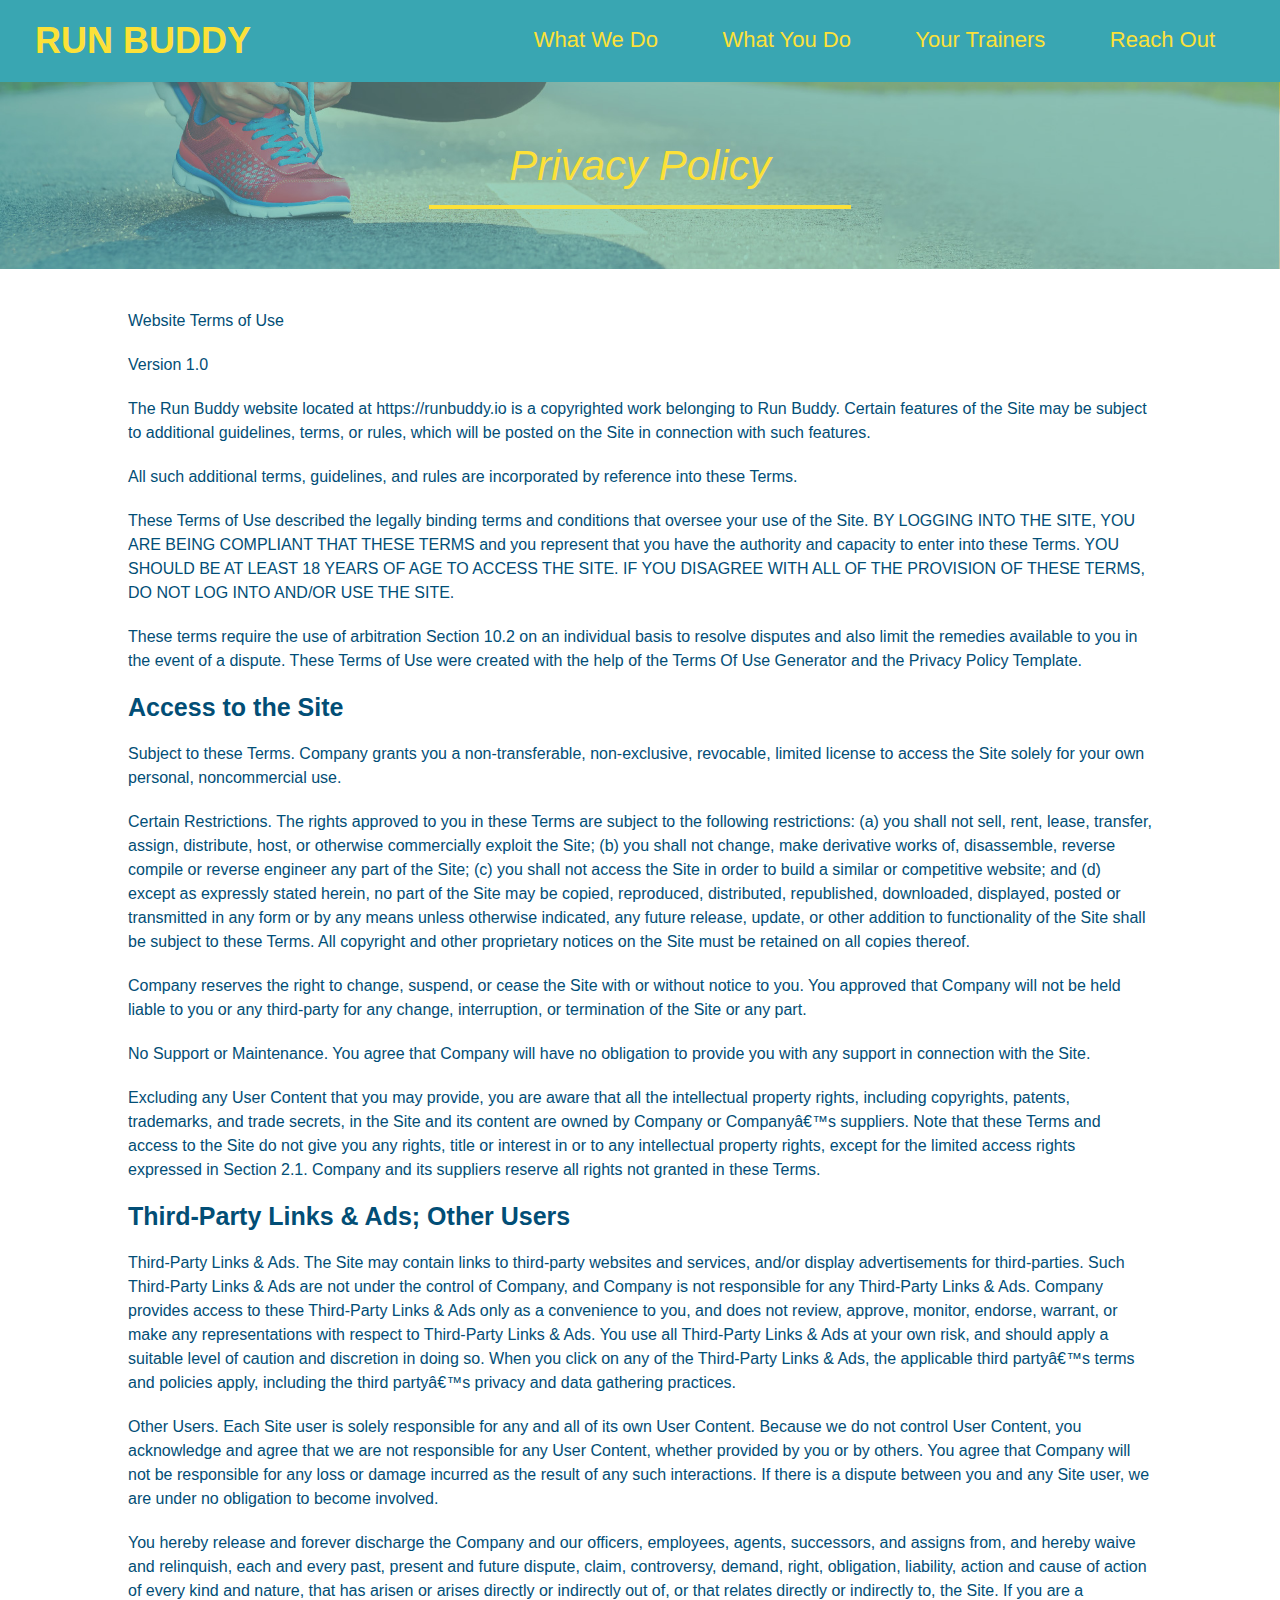
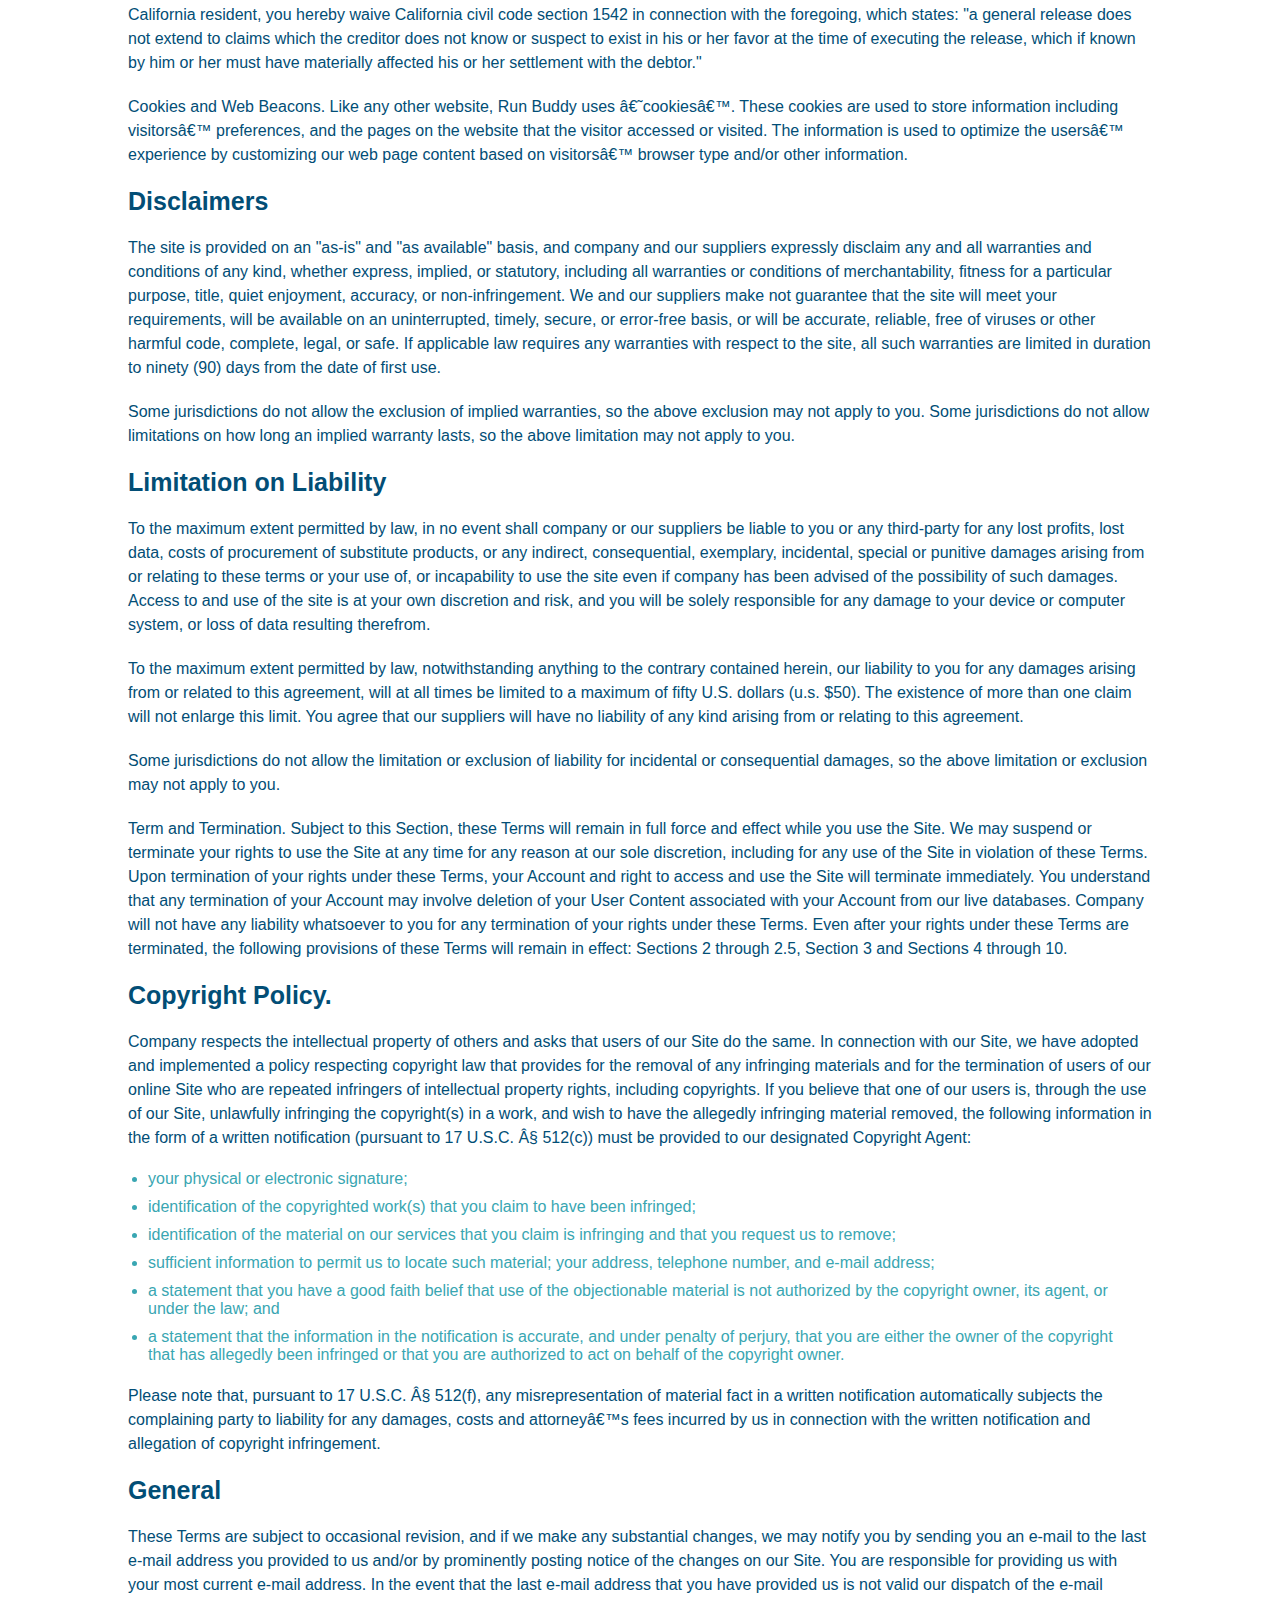
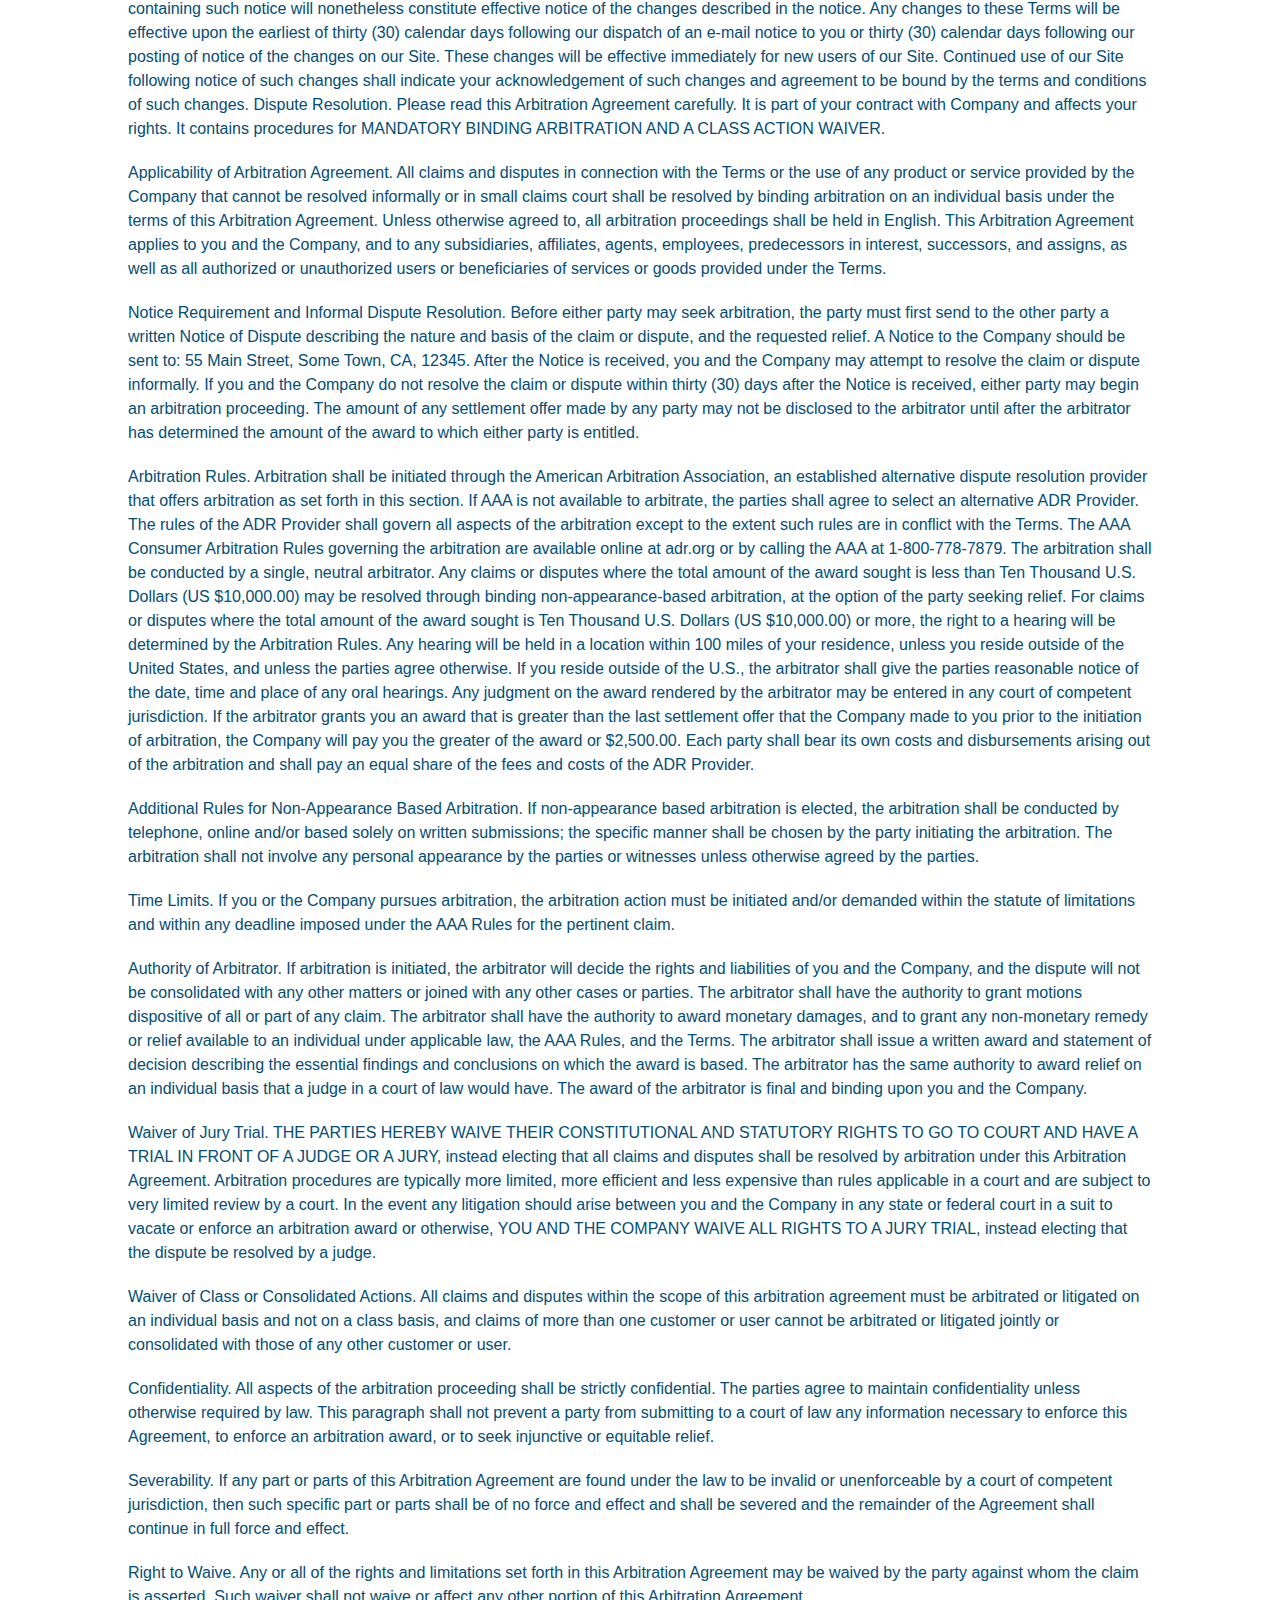
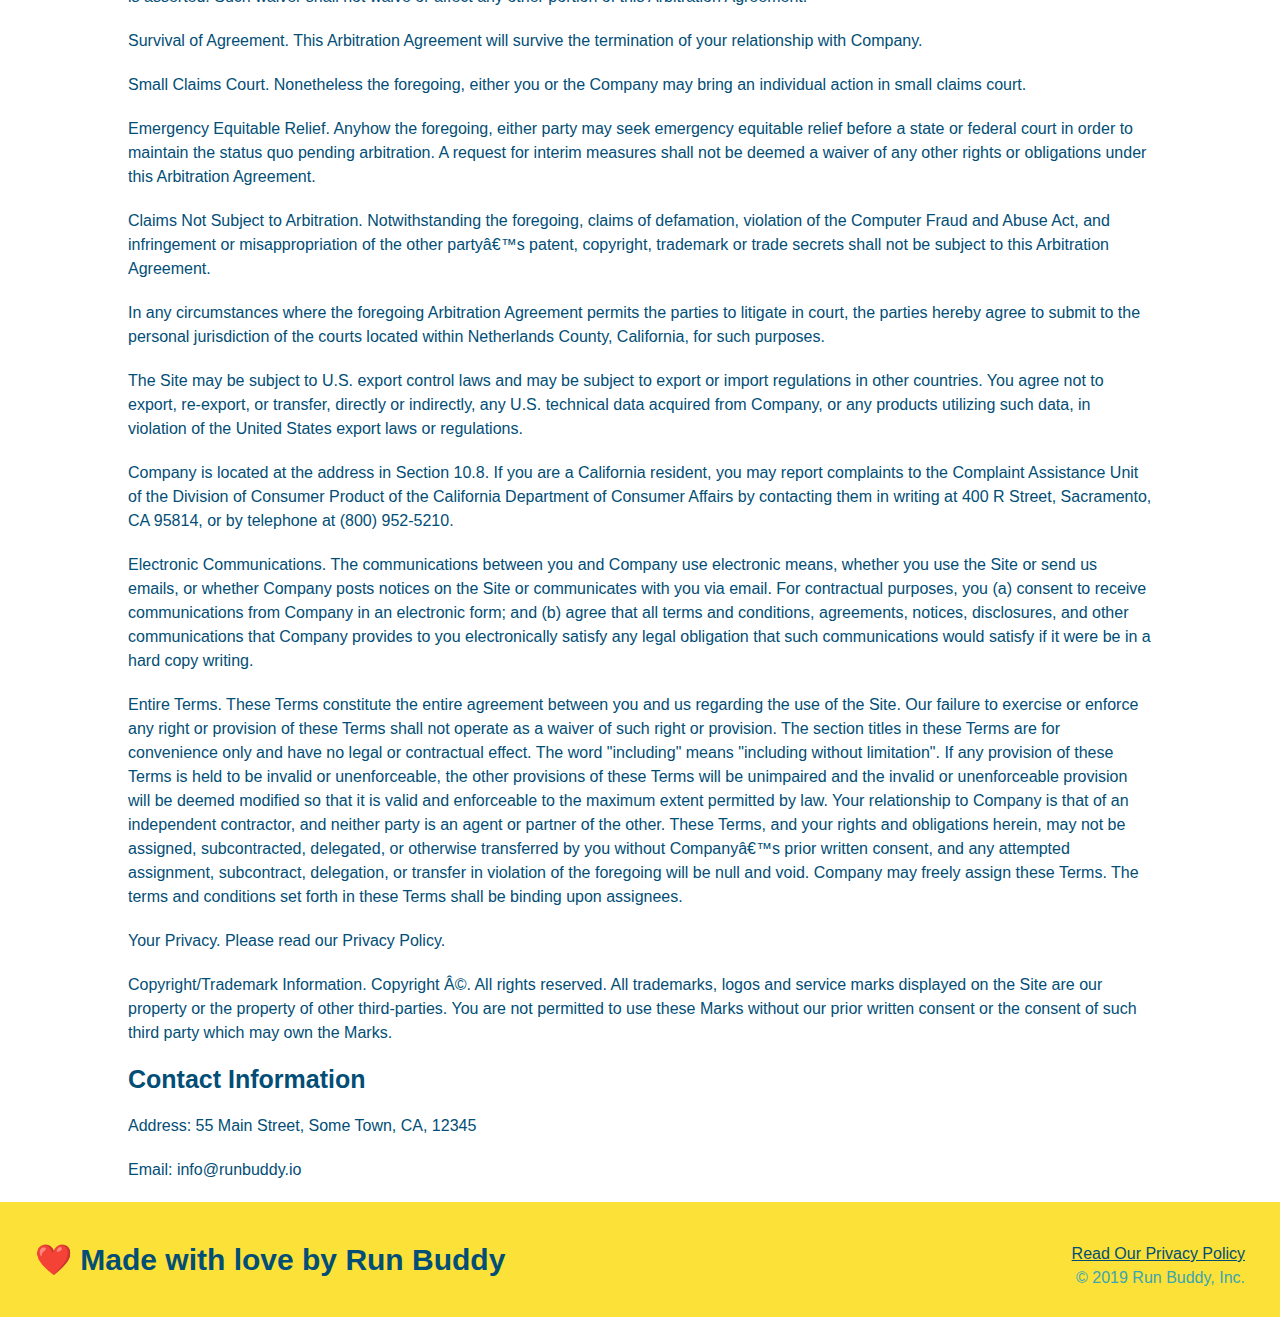
==== privacy-policy.html @ 101ad654 "privacy policy" ====
<DOCTYPE html>
<html lang="en">
  <head>
    <meta charset="UTF-8" />
    <title>Privacy Policy - Run Buddy</title>
    <link rel="stylesheet" href="assets/css/style.css" />
    <link rel="stylesheet" href="assets/css/privacy-style.css" />
  </head>
  <body>
       <!-- navigation -->
    <header>
        <h1>
          <a href="/">RUN BUDDY</a>
        </h1>
        <nav>
  <!-- Unordered list element -->
      <ul>
          <!-- List item element -->
          <li>
              <!-- Anchor element -->
              <a href="./index.html#what-we-do">What We Do</a>
          </li>
          <li>
              <a href="./index.html#what-you-do">What You Do</a>
          </li>
          <li>
              <a href="./index.html#your-trainers">Your Trainers</a>
          </li>
          <li>
              <a href="./index.html#reach-out">Reach Out</a>
          </li>    
      </ul>
        </nav>
      </header>
      <section class="hero secondary-hero">
          <h2 class="page-title">Privacy Policy</h2>
      </section>
      <article class="secondary-content">
        <p>
            Website Terms of Use
          </p>
    
          <p>
            Version 1.0
          </p>
    
          <p>
            The Run Buddy website located at https://runbuddy.io is a copyrighted work belonging to Run Buddy. Certain
            features of the Site may be subject to additional guidelines, terms, or rules, which will be posted on the Site
            in connection with such features.
          </p>
    
          <p>
            All such additional terms, guidelines, and rules are incorporated by reference into these Terms.
          </p>
    
          <p>
            These Terms of Use described the legally binding terms and conditions that oversee your use of the Site. BY
            LOGGING INTO THE SITE, YOU ARE BEING COMPLIANT THAT THESE TERMS and you represent that you have the authority
            and capacity to enter into these Terms. YOU SHOULD BE AT LEAST 18 YEARS OF AGE TO ACCESS THE SITE. IF YOU
            DISAGREE WITH ALL OF THE PROVISION OF THESE TERMS, DO NOT LOG INTO AND/OR USE THE SITE.
          </p>
    
          <p>
            These terms require the use of arbitration Section 10.2 on an individual basis to resolve disputes and also
            limit the remedies available to you in the event of a dispute. These Terms of Use were created with the help of
            the Terms Of Use Generator and the Privacy Policy Template.
          </p>
    
          <h3>
            Access to the Site
          </h3>
    
          <p>
            Subject to these Terms. Company grants you a non-transferable, non-exclusive, revocable, limited license to
            access the Site solely for your own personal, noncommercial use.
          </p>
    
          <p>
            Certain Restrictions. The rights approved to you in these Terms are subject to the following restrictions: (a)
            you shall not sell, rent, lease, transfer, assign, distribute, host, or otherwise commercially exploit the Site;
            (b) you shall not change, make derivative works of, disassemble, reverse compile or reverse engineer any part of
            the Site; (c) you shall not access the Site in order to build a similar or competitive website; and (d) except
            as expressly stated herein, no part of the Site may be copied, reproduced, distributed, republished, downloaded,
            displayed, posted or transmitted in any form or by any means unless otherwise indicated, any future release,
            update, or other addition to functionality of the Site shall be subject to these Terms. All copyright and other
            proprietary notices on the Site must be retained on all copies thereof.
          </p>
    
          <p>
            Company reserves the right to change, suspend, or cease the Site with or without notice to you. You approved
            that Company will not be held liable to you or any third-party for any change, interruption, or termination of
            the Site or any part.
          </p>
    
          <p>
            No Support or Maintenance. You agree that Company will have no obligation to provide you with any support in
            connection with the Site.
          </p>
    
          <p>
            Excluding any User Content that you may provide, you are aware that all the intellectual property rights,
            including copyrights, patents, trademarks, and trade secrets, in the Site and its content are owned by Company
            or Companyâ€™s suppliers. Note that these Terms and access to the Site do not give you any rights, title or
            interest in or to any intellectual property rights, except for the limited access rights expressed in Section
            2.1. Company and its suppliers reserve all rights not granted in these Terms.
          </p>
    
          <h3>
            Third-Party Links & Ads; Other Users
          </h3>
    
          <p>
            Third-Party Links & Ads. The Site may contain links to third-party websites and services, and/or display
            advertisements for third-parties. Such Third-Party Links & Ads are not under the control of Company, and Company
            is not responsible for any Third-Party Links & Ads. Company provides access to these Third-Party Links & Ads
            only as a convenience to you, and does not review, approve, monitor, endorse, warrant, or make any
            representations with respect to Third-Party Links & Ads. You use all Third-Party Links & Ads at your own risk,
            and should apply a suitable level of caution and discretion in doing so. When you click on any of the
            Third-Party Links & Ads, the applicable third partyâ€™s terms and policies apply, including the third partyâ€™s
            privacy and data gathering practices.
          </p>
    
          <p>
            Other Users. Each Site user is solely responsible for any and all of its own User Content. Because we do not
            control User Content, you acknowledge and agree that we are not responsible for any User Content, whether
            provided by you or by others. You agree that Company will not be responsible for any loss or damage incurred as
            the result of any such interactions. If there is a dispute between you and any Site user, we are under no
            obligation to become involved.
          </p>
    
          <p>
            You hereby release and forever discharge the Company and our officers, employees, agents, successors, and
            assigns from, and hereby waive and relinquish, each and every past, present and future dispute, claim,
            controversy, demand, right, obligation, liability, action and cause of action of every kind and nature, that has
            arisen or arises directly or indirectly out of, or that relates directly or indirectly to, the Site. If you are
            a California resident, you hereby waive California civil code section 1542 in connection with the foregoing,
            which states: "a general release does not extend to claims which the creditor does not know or suspect to exist
            in his or her favor at the time of executing the release, which if known by him or her must have materially
            affected his or her settlement with the debtor."
          </p>
    
          <p>
            Cookies and Web Beacons. Like any other website, Run Buddy uses â€˜cookiesâ€™. These cookies are used to store
            information including visitorsâ€™ preferences, and the pages on the website that the visitor accessed or visited.
            The information is used to optimize the usersâ€™ experience by customizing our web page content based on visitorsâ€™
            browser type and/or other information.
          </p>
    
          <h3>
            Disclaimers
          </h3>
    
          <p>
            The site is provided on an "as-is" and "as available" basis, and company and our suppliers expressly disclaim
            any and all warranties and conditions of any kind, whether express, implied, or statutory, including all
            warranties or conditions of merchantability, fitness for a particular purpose, title, quiet enjoyment, accuracy,
            or non-infringement. We and our suppliers make not guarantee that the site will meet your requirements, will be
            available on an uninterrupted, timely, secure, or error-free basis, or will be accurate, reliable, free of
            viruses or other harmful code, complete, legal, or safe. If applicable law requires any warranties with respect
            to the site, all such warranties are limited in duration to ninety (90) days from the date of first use.
          </p>
    
          <p>
            Some jurisdictions do not allow the exclusion of implied warranties, so the above exclusion may not apply to
            you. Some jurisdictions do not allow limitations on how long an implied warranty lasts, so the above limitation
            may not apply to you.
          </p>
    
          <h3>
            Limitation on Liability
          </h3>
    
          <p>
            To the maximum extent permitted by law, in no event shall company or our suppliers be liable to you or any
            third-party for any lost profits, lost data, costs of procurement of substitute products, or any indirect,
            consequential, exemplary, incidental, special or punitive damages arising from or relating to these terms or
            your use of, or incapability to use the site even if company has been advised of the possibility of such
            damages. Access to and use of the site is at your own discretion and risk, and you will be solely responsible
            for any damage to your device or computer system, or loss of data resulting therefrom.
          </p>
    
          <p>
            To the maximum extent permitted by law, notwithstanding anything to the contrary contained herein, our liability
            to you for any damages arising from or related to this agreement, will at all times be limited to a maximum of
            fifty U.S. dollars (u.s. $50). The existence of more than one claim will not enlarge this limit. You agree that
            our suppliers will have no liability of any kind arising from or relating to this agreement.
          </p>
    
          <p>
            Some jurisdictions do not allow the limitation or exclusion of liability for incidental or consequential
            damages, so the above limitation or exclusion may not apply to you.
          </p>
    
          <p>
            Term and Termination. Subject to this Section, these Terms will remain in full force and effect while you use
            the Site. We may suspend or terminate your rights to use the Site at any time for any reason at our sole
            discretion, including for any use of the Site in violation of these Terms. Upon termination of your rights under
            these Terms, your Account and right to access and use the Site will terminate immediately. You understand that
            any termination of your Account may involve deletion of your User Content associated with your Account from our
            live databases. Company will not have any liability whatsoever to you for any termination of your rights under
            these Terms. Even after your rights under these Terms are terminated, the following provisions of these Terms
            will remain in effect: Sections 2 through 2.5, Section 3 and Sections 4 through 10.
          </p>
    
          <h3>
            Copyright Policy.
          </h3>
    
          <p>
            Company respects the intellectual property of others and asks that users of our Site do the same. In connection
            with our Site, we have adopted and implemented a policy respecting copyright law that provides for the removal
            of any infringing materials and for the termination of users of our online Site who are repeated infringers of
            intellectual property rights, including copyrights. If you believe that one of our users is, through the use of
            our Site, unlawfully infringing the copyright(s) in a work, and wish to have the allegedly infringing material
            removed, the following information in the form of a written notification (pursuant to 17 U.S.C. Â§ 512(c)) must
            be provided to our designated Copyright Agent:
          </p>
    
          <ul>
            <li>
              your physical or electronic signature;
            </li>
            <li>
              identification of the copyrighted work(s) that you claim to have been infringed;
            </li>
            <li>
              identification of the material on our services that you claim is infringing and that you request us to remove;
            </li>
            <li>
              sufficient information to permit us to locate such material; your address, telephone number, and e-mail
              address;
            </li>
            <li>
              a statement that you have a good faith belief that use of the objectionable material is not authorized by the
              copyright owner, its agent, or under the law; and
            </li>
            <li>
              a statement that the information in the notification is accurate, and under penalty of perjury, that you are
              either the owner of the copyright that has allegedly been infringed or that you are authorized to act on
              behalf of the copyright owner.
            </li>
          </ul>
    
          <p>
            Please note that, pursuant to 17 U.S.C. Â§ 512(f), any misrepresentation of material fact in a written
            notification automatically subjects the complaining party to liability for any damages, costs and attorneyâ€™s
            fees incurred by us in connection with the written notification and allegation of copyright infringement.
          </p>
    
          <h3>
            General
          </h3>
    
          <p>
            These Terms are subject to occasional revision, and if we make any substantial changes, we may notify you by
            sending you an e-mail to the last e-mail address you provided to us and/or by prominently posting notice of the
            changes on our Site. You are responsible for providing us with your most current e-mail address. In the event
            that the last e-mail address that you have provided us is not valid our dispatch of the e-mail containing such
            notice will nonetheless constitute effective notice of the changes described in the notice. Any changes to these
            Terms will be effective upon the earliest of thirty (30) calendar days following our dispatch of an e-mail
            notice to you or thirty (30) calendar days following our posting of notice of the changes on our Site. These
            changes will be effective immediately for new users of our Site. Continued use of our Site following notice of
            such changes shall indicate your acknowledgement of such changes and agreement to be bound by the terms and
            conditions of such changes. Dispute Resolution. Please read this Arbitration Agreement carefully. It is part of
            your contract with Company and affects your rights. It contains procedures for MANDATORY BINDING ARBITRATION AND
            A CLASS ACTION WAIVER.
          </p>
    
          <p>
            Applicability of Arbitration Agreement. All claims and disputes in connection with the Terms or the use of any
            product or service provided by the Company that cannot be resolved informally or in small claims court shall be
            resolved by binding arbitration on an individual basis under the terms of this Arbitration Agreement. Unless
            otherwise agreed to, all arbitration proceedings shall be held in English. This Arbitration Agreement applies to
            you and the Company, and to any subsidiaries, affiliates, agents, employees, predecessors in interest,
            successors, and assigns, as well as all authorized or unauthorized users or beneficiaries of services or goods
            provided under the Terms.
          </p>
    
          <p>
            Notice Requirement and Informal Dispute Resolution. Before either party may seek arbitration, the party must
            first send to the other party a written Notice of Dispute describing the nature and basis of the claim or
            dispute, and the requested relief. A Notice to the Company should be sent to: 55 Main Street, Some Town, CA,
            12345. After the Notice is received, you and the Company may attempt to resolve the claim or dispute informally.
            If you and the Company do not resolve the claim or dispute within thirty (30) days after the Notice is received,
            either party may begin an arbitration proceeding. The amount of any settlement offer made by any party may not
            be disclosed to the arbitrator until after the arbitrator has determined the amount of the award to which either
            party is entitled.
          </p>
    
          <p>
            Arbitration Rules. Arbitration shall be initiated through the American Arbitration Association, an established
            alternative dispute resolution provider that offers arbitration as set forth in this section. If AAA is not
            available to arbitrate, the parties shall agree to select an alternative ADR Provider. The rules of the ADR
            Provider shall govern all aspects of the arbitration except to the extent such rules are in conflict with the
            Terms. The AAA Consumer Arbitration Rules governing the arbitration are available online at adr.org or by
            calling the AAA at 1-800-778-7879. The arbitration shall be conducted by a single, neutral arbitrator. Any
            claims or disputes where the total amount of the award sought is less than Ten Thousand U.S. Dollars (US
            $10,000.00) may be resolved through binding non-appearance-based arbitration, at the option of the party seeking
            relief. For claims or disputes where the total amount of the award sought is Ten Thousand U.S. Dollars (US
            $10,000.00) or more, the right to a hearing will be determined by the Arbitration Rules. Any hearing will be
            held in a location within 100 miles of your residence, unless you reside outside of the United States, and
            unless the parties agree otherwise. If you reside outside of the U.S., the arbitrator shall give the parties
            reasonable notice of the date, time and place of any oral hearings. Any judgment on the award rendered by the
            arbitrator may be entered in any court of competent jurisdiction. If the arbitrator grants you an award that is
            greater than the last settlement offer that the Company made to you prior to the initiation of arbitration, the
            Company will pay you the greater of the award or $2,500.00. Each party shall bear its own costs and
            disbursements arising out of the arbitration and shall pay an equal share of the fees and costs of the ADR
            Provider.
          </p>
    
          <p>
            Additional Rules for Non-Appearance Based Arbitration. If non-appearance based arbitration is elected, the
            arbitration shall be conducted by telephone, online and/or based solely on written submissions; the specific
            manner shall be chosen by the party initiating the arbitration. The arbitration shall not involve any personal
            appearance by the parties or witnesses unless otherwise agreed by the parties.
          </p>
    
          <p>
            Time Limits. If you or the Company pursues arbitration, the arbitration action must be initiated and/or demanded
            within the statute of limitations and within any deadline imposed under the AAA Rules for the pertinent claim.
          </p>
    
          <p>
            Authority of Arbitrator. If arbitration is initiated, the arbitrator will decide the rights and liabilities of
            you and the Company, and the dispute will not be consolidated with any other matters or joined with any other
            cases or parties. The arbitrator shall have the authority to grant motions dispositive of all or part of any
            claim. The arbitrator shall have the authority to award monetary damages, and to grant any non-monetary remedy
            or relief available to an individual under applicable law, the AAA Rules, and the Terms. The arbitrator shall
            issue a written award and statement of decision describing the essential findings and conclusions on which the
            award is based. The arbitrator has the same authority to award relief on an individual basis that a judge in a
            court of law would have. The award of the arbitrator is final and binding upon you and the Company.
          </p>
    
          <p>
            Waiver of Jury Trial. THE PARTIES HEREBY WAIVE THEIR CONSTITUTIONAL AND STATUTORY RIGHTS TO GO TO COURT AND HAVE
            A TRIAL IN FRONT OF A JUDGE OR A JURY, instead electing that all claims and disputes shall be resolved by
            arbitration under this Arbitration Agreement. Arbitration procedures are typically more limited, more efficient
            and less expensive than rules applicable in a court and are subject to very limited review by a court. In the
            event any litigation should arise between you and the Company in any state or federal court in a suit to vacate
            or enforce an arbitration award or otherwise, YOU AND THE COMPANY WAIVE ALL RIGHTS TO A JURY TRIAL, instead
            electing that the dispute be resolved by a judge.
          </p>
    
          <p>
            Waiver of Class or Consolidated Actions. All claims and disputes within the scope of this arbitration agreement
            must be arbitrated or litigated on an individual basis and not on a class basis, and claims of more than one
            customer or user cannot be arbitrated or litigated jointly or consolidated with those of any other customer or
            user.
          </p>
    
          <p>
            Confidentiality. All aspects of the arbitration proceeding shall be strictly confidential. The parties agree to
            maintain confidentiality unless otherwise required by law. This paragraph shall not prevent a party from
            submitting to a court of law any information necessary to enforce this Agreement, to enforce an arbitration
            award, or to seek injunctive or equitable relief.
          </p>
    
          <p>
            Severability. If any part or parts of this Arbitration Agreement are found under the law to be invalid or
            unenforceable by a court of competent jurisdiction, then such specific part or parts shall be of no force and
            effect and shall be severed and the remainder of the Agreement shall continue in full force and effect.
          </p>
    
          <p>
            Right to Waive. Any or all of the rights and limitations set forth in this Arbitration Agreement may be waived
            by the party against whom the claim is asserted. Such waiver shall not waive or affect any other portion of this
            Arbitration Agreement.
          </p>
    
          <p>
            Survival of Agreement. This Arbitration Agreement will survive the termination of your relationship with
            Company.
          </p>
    
          <p>
            Small Claims Court. Nonetheless the foregoing, either you or the Company may bring an individual action in small
            claims court.
          </p>
    
          <p>
            Emergency Equitable Relief. Anyhow the foregoing, either party may seek emergency equitable relief before a
            state or federal court in order to maintain the status quo pending arbitration. A request for interim measures
            shall not be deemed a waiver of any other rights or obligations under this Arbitration Agreement.
          </p>
    
          <p>
            Claims Not Subject to Arbitration. Notwithstanding the foregoing, claims of defamation, violation of the
            Computer Fraud and Abuse Act, and infringement or misappropriation of the other partyâ€™s patent, copyright,
            trademark or trade secrets shall not be subject to this Arbitration Agreement.
          </p>
    
          <p>
            In any circumstances where the foregoing Arbitration Agreement permits the parties to litigate in court, the
            parties hereby agree to submit to the personal jurisdiction of the courts located within Netherlands County,
            California, for such purposes.
          </p>
    
          <p>
            The Site may be subject to U.S. export control laws and may be subject to export or import regulations in other
            countries. You agree not to export, re-export, or transfer, directly or indirectly, any U.S. technical data
            acquired from Company, or any products utilizing such data, in violation of the United States export laws or
            regulations.
          </p>
    
          <p>
            Company is located at the address in Section 10.8. If you are a California resident, you may report complaints
            to the Complaint Assistance Unit of the Division of Consumer Product of the California Department of Consumer
            Affairs by contacting them in writing at 400 R Street, Sacramento, CA 95814, or by telephone at (800) 952-5210.
          </p>
    
          <p>
            Electronic Communications. The communications between you and Company use electronic means, whether you use the
            Site or send us emails, or whether Company posts notices on the Site or communicates with you via email. For
            contractual purposes, you (a) consent to receive communications from Company in an electronic form; and (b)
            agree that all terms and conditions, agreements, notices, disclosures, and other communications that Company
            provides to you electronically satisfy any legal obligation that such communications would satisfy if it were be
            in a hard copy writing.
          </p>
    
          <p>
            Entire Terms. These Terms constitute the entire agreement between you and us regarding the use of the Site. Our
            failure to exercise or enforce any right or provision of these Terms shall not operate as a waiver of such right
            or provision. The section titles in these Terms are for convenience only and have no legal or contractual
            effect. The word "including" means "including without limitation". If any provision of these Terms is held to be
            invalid or unenforceable, the other provisions of these Terms will be unimpaired and the invalid or
            unenforceable provision will be deemed modified so that it is valid and enforceable to the maximum extent
            permitted by law. Your relationship to Company is that of an independent contractor, and neither party is an
            agent or partner of the other. These Terms, and your rights and obligations herein, may not be assigned,
            subcontracted, delegated, or otherwise transferred by you without Companyâ€™s prior written consent, and any
            attempted assignment, subcontract, delegation, or transfer in violation of the foregoing will be null and void.
            Company may freely assign these Terms. The terms and conditions set forth in these Terms shall be binding upon
            assignees.
          </p>
    
          <p>
            Your Privacy. Please read our Privacy Policy.
          </p>
    
          <p>
            Copyright/Trademark Information. Copyright Â©. All rights reserved. All trademarks, logos and service marks
            displayed on the Site are our property or the property of other third-parties. You are not permitted to use
            these Marks without our prior written consent or the consent of such third party which may own the Marks.
          </p>
    
          <h3>
            Contact Information
          </h3>
    
          <p>
            Address: 55 Main Street, Some Town, CA, 12345
          </p>
    
          <p>
            Email: info@runbuddy.io
          </p>
      </article>







      <footer>
        <h2>❤️ Made with love by Run Buddy</h2>
        <div>
            <a href="#">Read Our Privacy Policy</a><br />
            &copy; 2019 Run Buddy, Inc.
        </div>
    </footer>

  </body>
</html>
---- assets/css/style.css ----
* {
    margin: 0;
    padding: 0;
    box-sizing: border-box;
}

body {
    color: #39a6b2;
    font-family: Helvetica, Arial, sans-serif;
}

header {
    padding: 20px 35px;
    background-color: #39a6b2;
}

header h1 {
    font-weight: bold;
    font-size: 36px;
    color: #fce138;
    margin: 0;
    display: inline;
}

header a {
    text-decoration: none;
    color: #fce138;
}

header nav {
    float: right;
    margin: 7px 0;
}

header nav ul li {
    display: inline;
}

header nav ul li a {
    margin: 0 30px;
    font-weight: lighter;
    font-size: 22px;
}

footer {
    background: #fce138;
    width: 100%;
    padding: 40px 35px;
}

footer h2 {
    display: inline;
    color: #024e76;
    font-size: 30px;
    margin: 0;
}

footer div {
    float: right;
    line-height: 1.5;
    text-align: right;
}

footer a {
    color: #024e76;
}

section {
    padding: 60px;
}

.hero {
    background-image: url("../images/hero-bg.jpg");
    height: 600px;
    background-size: cover;
    background-position: center;
    position: relative;
}

.hero-form{
    background-color: #fce138;
    padding: 20px;
    width: 500px;
    color: #024e76;
    border: solid 3px #024e76;
    position: absolute;
    bottom: 120px;
    right: 140px;
}

.hero-form h3 {
   font-size: 24px;
    margin: 0px;
}

hero-form p {
    margin: 5px 0px 15px 0px;
}

.form-input {
    border: 1px solid #024e76;
    display: block;
    padding: 7px 15px;
    font-size: 16px;
    color: #024e76;
    width: 100%;
    margin-bottom: 15px;
}

.hero-form label {
    margin: 0 5px;
}

.hero-form button {
    color: #fce138;
    background-color: #024e76;
    border: none;
    padding: 10px 20px;
    font-size: 16px;
}

.intro {
    text-align: center;
}

.intro p {
    line-height: 1.7;
    color: #39a6b2;
    width: 80%;
    font-size: 20px;
    margin: 0 auto;
}

.steps {
    text-align: center;
    background: #fce138;
}

.section-title {
    font-size: 55px;
    color: #024e76;
    margin-bottom: 35px;
    padding: 0 100px 20px 100px;
    display: inline-block;
    border-bottom: 3px solid;
}

.primary-border {
    border-color: #fce138;
}

.secondary-border {
    border-color: #39a6b2;
}

.steps div {
    margin-bottom: 80px;
}

.steps img {
    width: 15%;
    margin: 10px 0;
}

.steps h3 {
    color: #024e76;
    font-size: 46px;
    margin-top: 10px;
}

.steps p {
    color: #39a6b2;
    font-size: 23px;
}

.steps span {
    font-size: 38px;
}

.trainers {
    text-align: center;
}

.trainer {
    width: 900px;
    margin: 0 auto 30px auto;
    background: #024e76;
    color: #fce138;
    overflow: auto;
}

.trainer img {
    width: 35%;
    float: left;
}

.trainer-bio {
    padding: 35px;
    float: left;
    width: 65%;
}

.text-left {
    text-align: left;
}

.text-right{
    text-align: right;
}

.trainer-bio h3 {
    font-size: 32px;
    margin-bottom: 8px;
}
.trainer-bio h4 {
    font-weight: lighter;
    font-size: 26px;
    margin-bottom: 25px;
}

.trainer-bio p {
    font-size: 17px;
    line-height: 1.3
}

.contact {
    background-color: #024e76;
    text-align: center;
}

.contact h2 {
    color:#fce138;
}

.contact-info iframe {
    width: 400px;
    height: 400px;
}

.contact-info div {
    width: 410px;
    display: inline-block;
    vertical-align: top;
    text-align: left;
    margin: 30px 0 0 60px;
    color: white;
}

.contact-info h3 {
    color: #fce138;
    font-size: 32px;
}

.contact-info p, .contact-info address {
    margin: 20px 0;
    line-height: 1.5;
    font-size: 20px;
    font-style: normal;
}

.contact-info a {
    color: #fce138;
}
---- assets/css/privacy-style.css ----
.hero {
    background-position: bottom;
    height: auto;
    text-align: center;
    margin-bottom: 40px; 
}

.page-title {
    color: #fce138;
    display: inline-block;
    border-bottom: 4px solid #fce138;
    padding: 0 80px 15px 80px;
    font-weight: normal;
    font-size: 42px;
    font-style: italic;
}

.secondary-content {
    width: 80%;
    margin: auto;
    color: #024e76;
}

.secondary-content h3 {
    font-size: 25px;
    margin: 20px 0 20px 0;
}

.secondary-content p {
    font-size: 16px;
    line-height: 1.5;
    margin: 20px 0 20px 0;
}

.secondary-content ul {
    margin: 15px 20px 15px 20px;
}

.secondary-content li {
    color: #39a6b2;
    margin: 10px 0 10px 0;
}
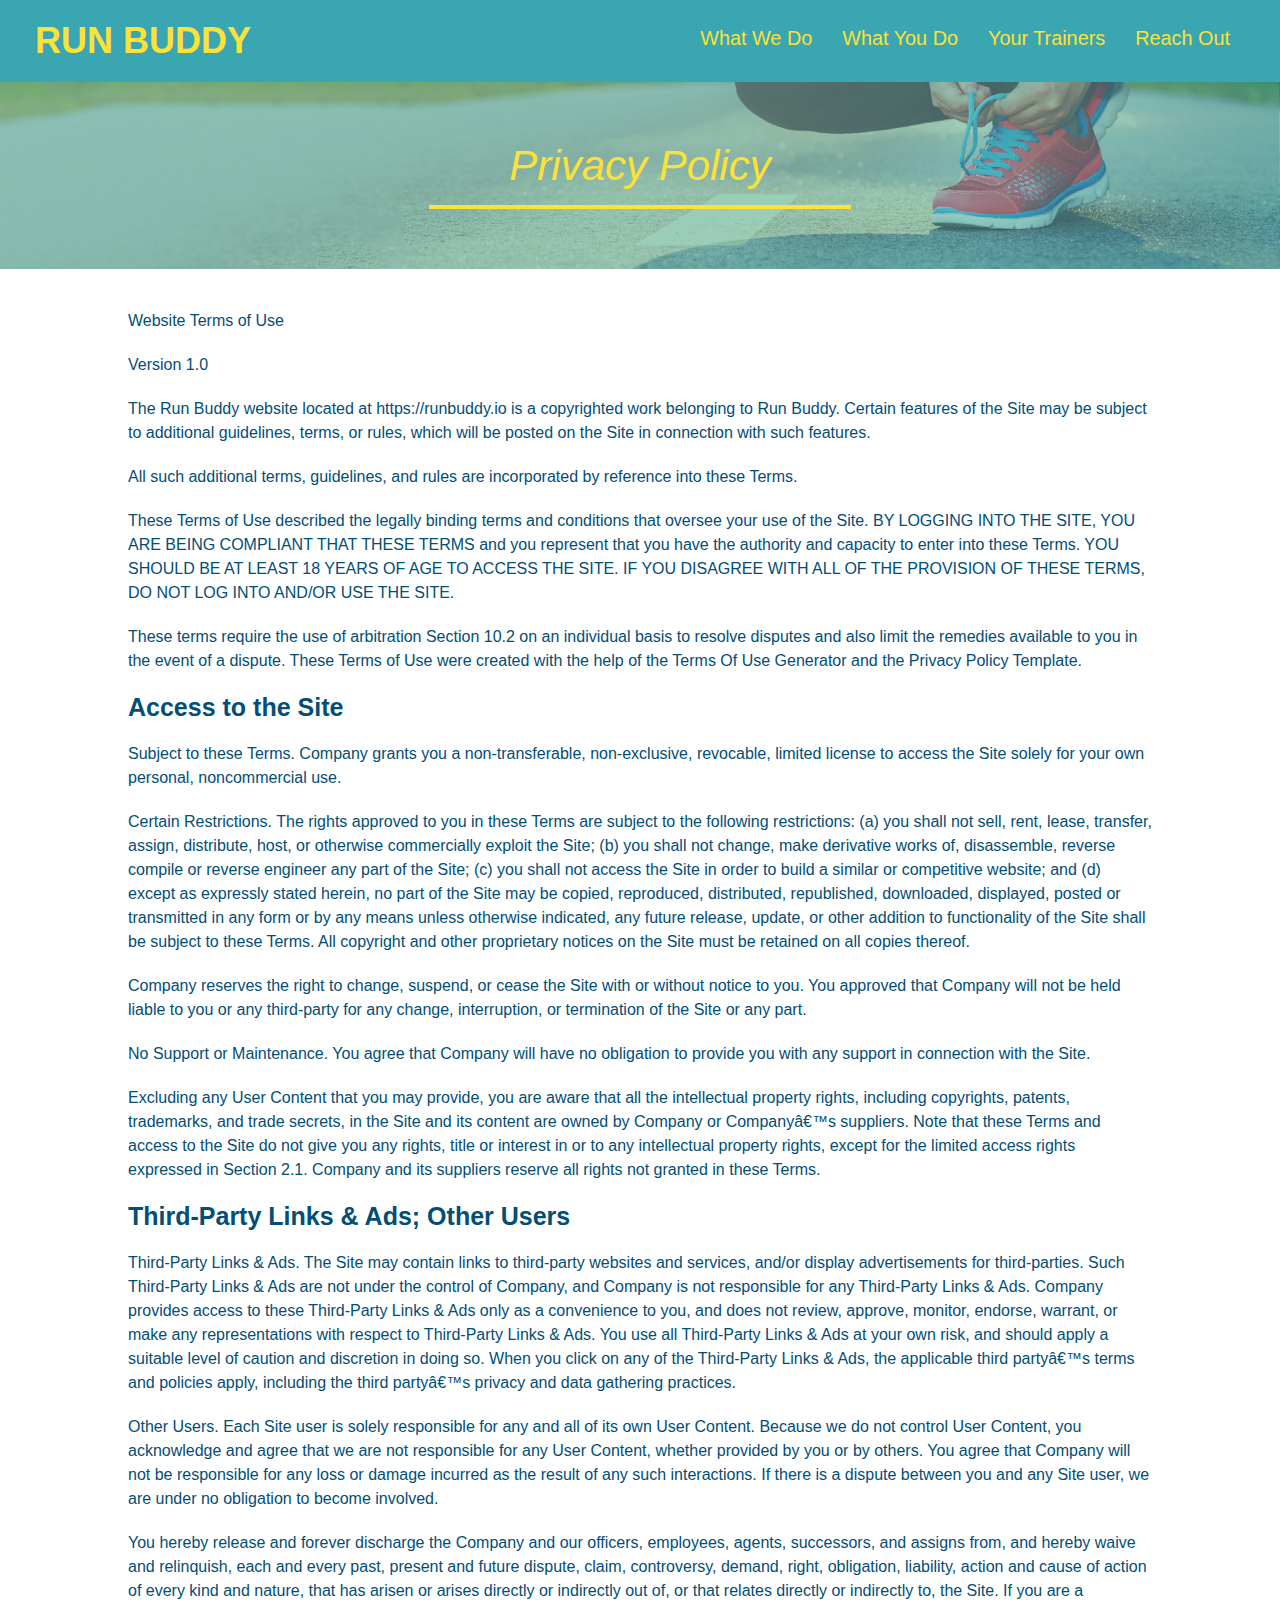
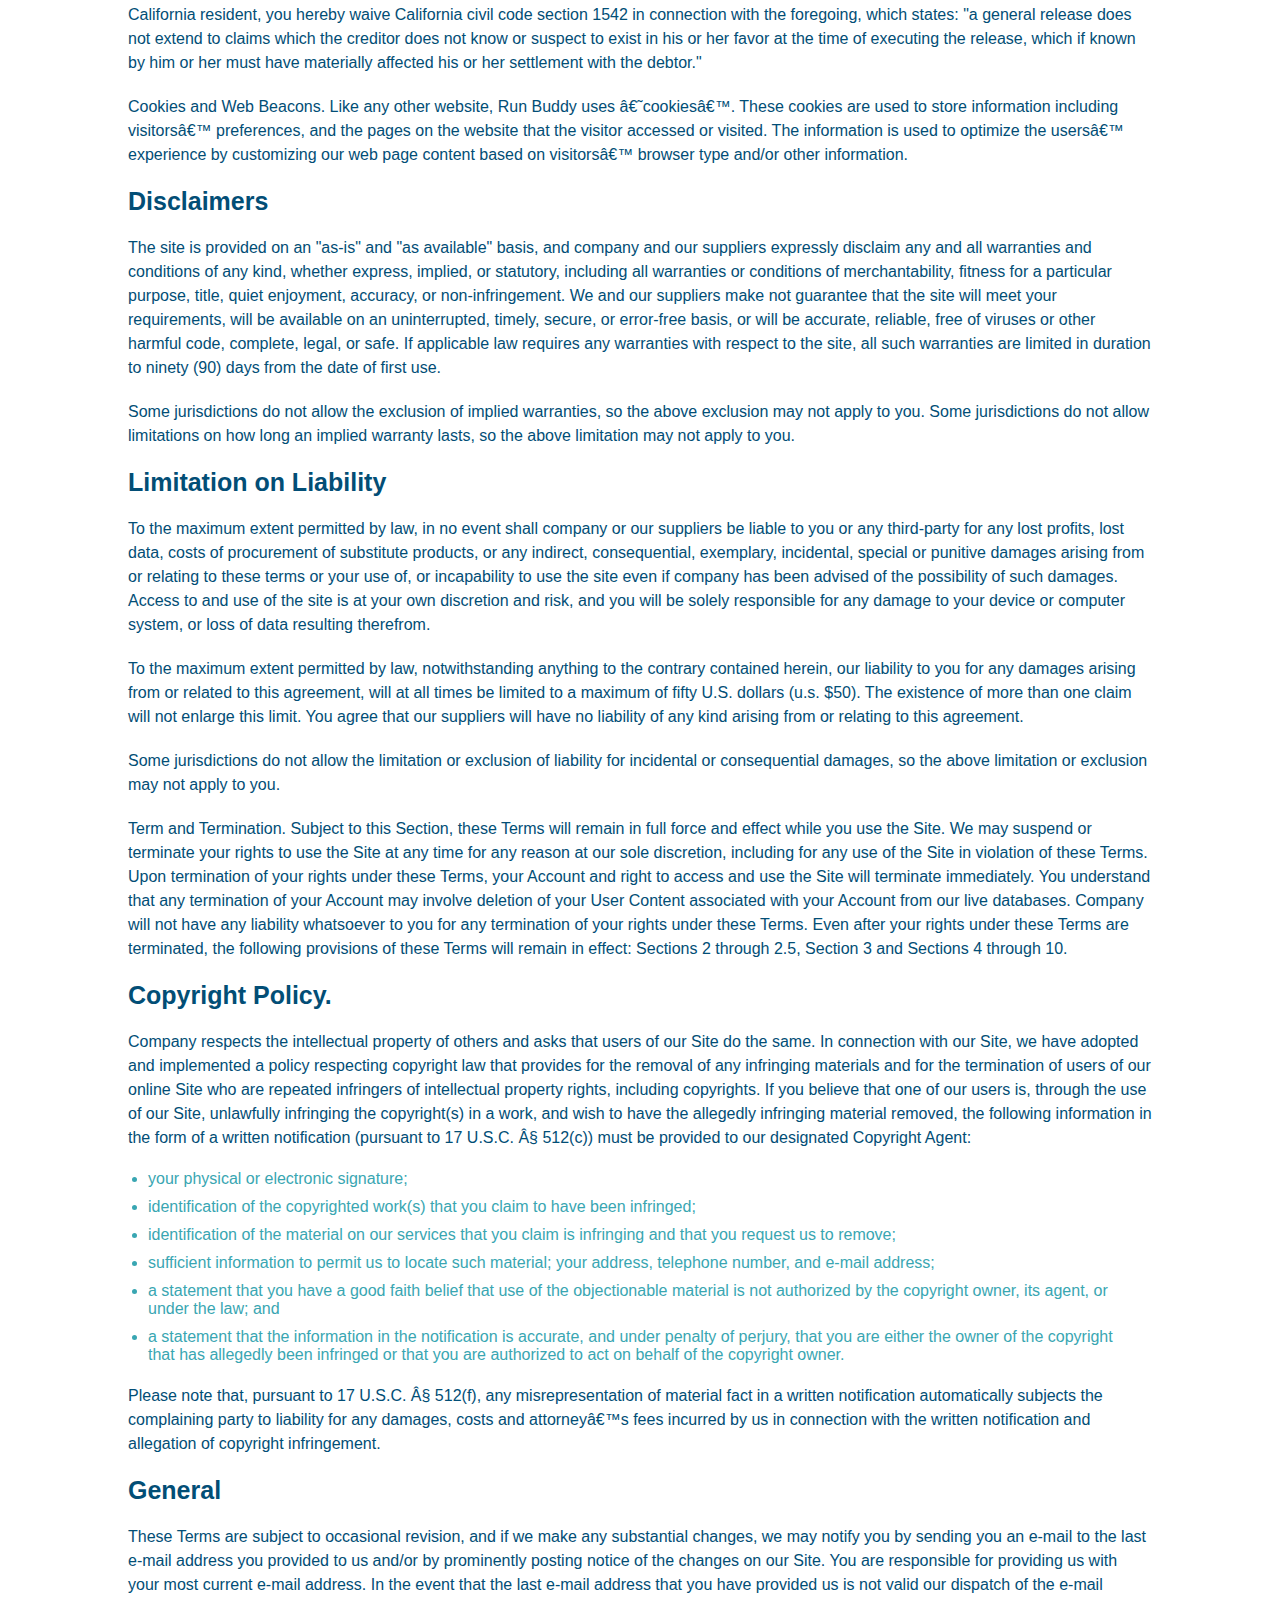
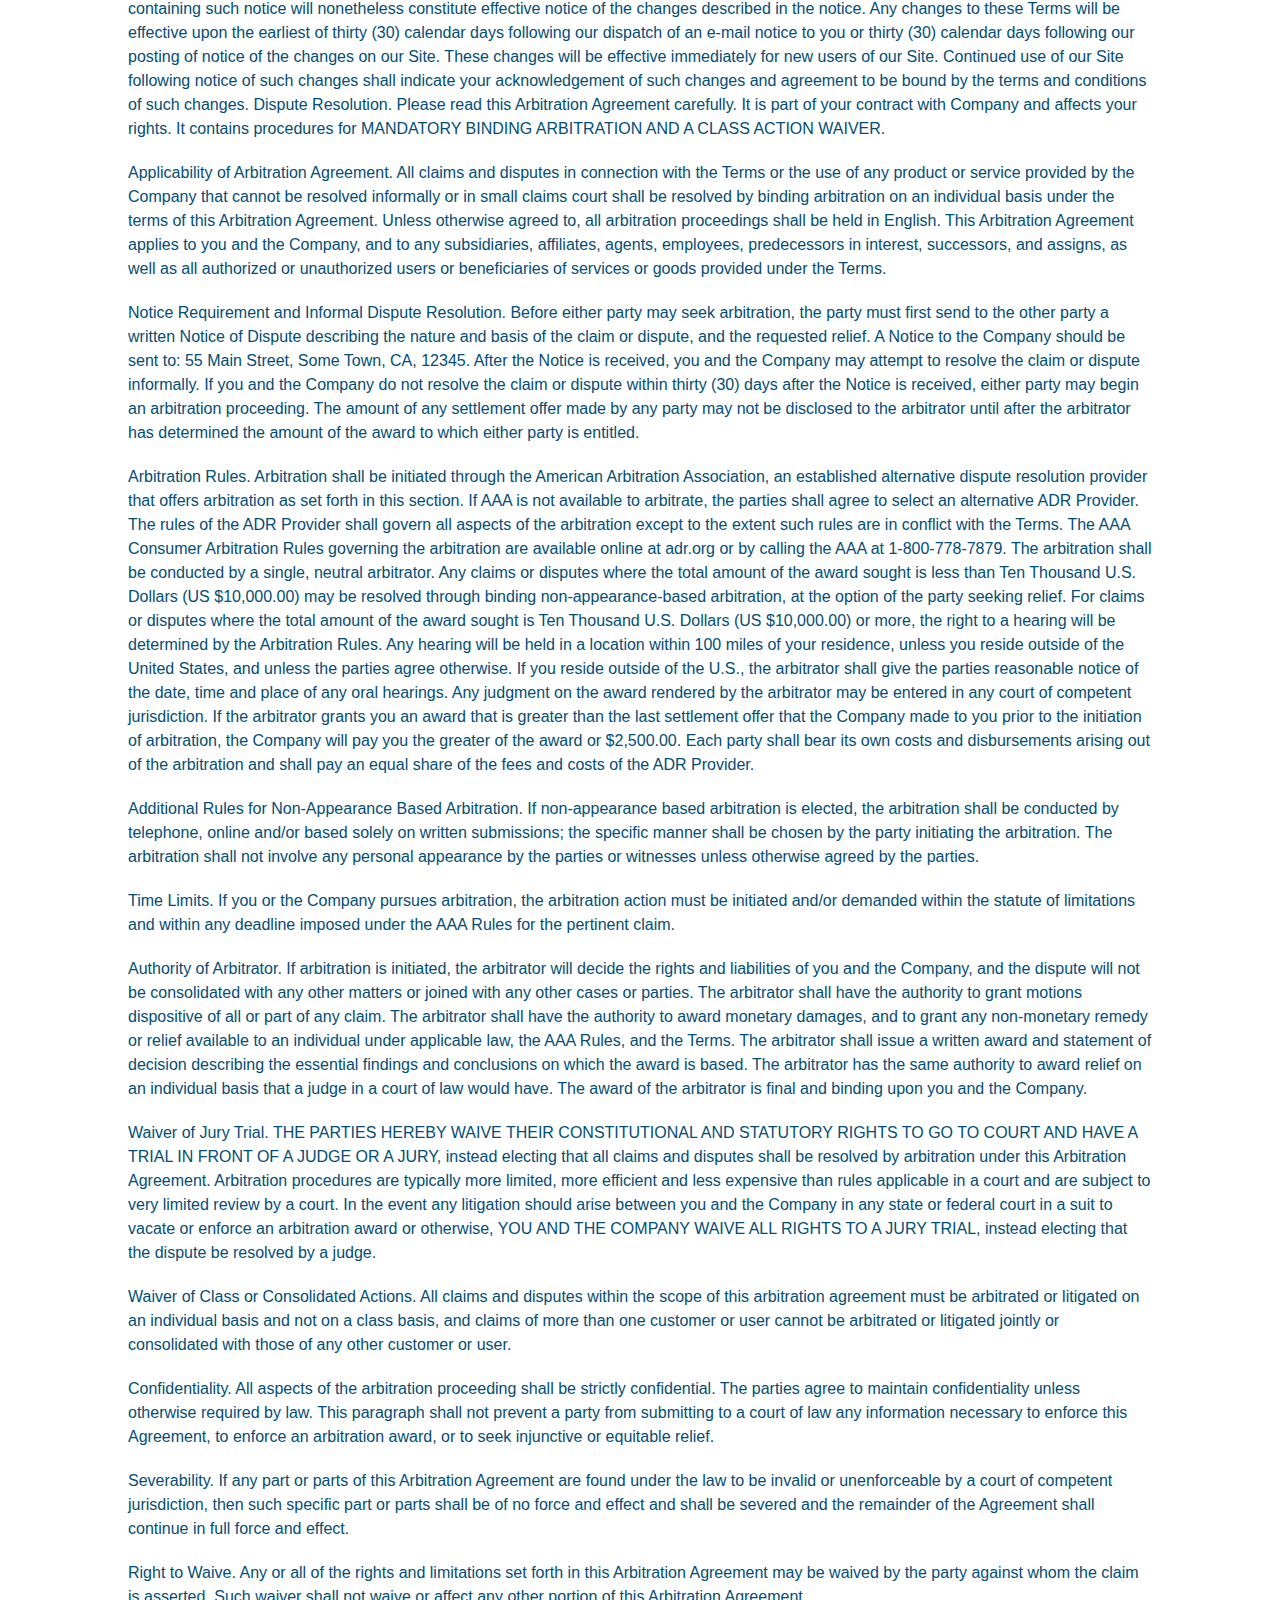
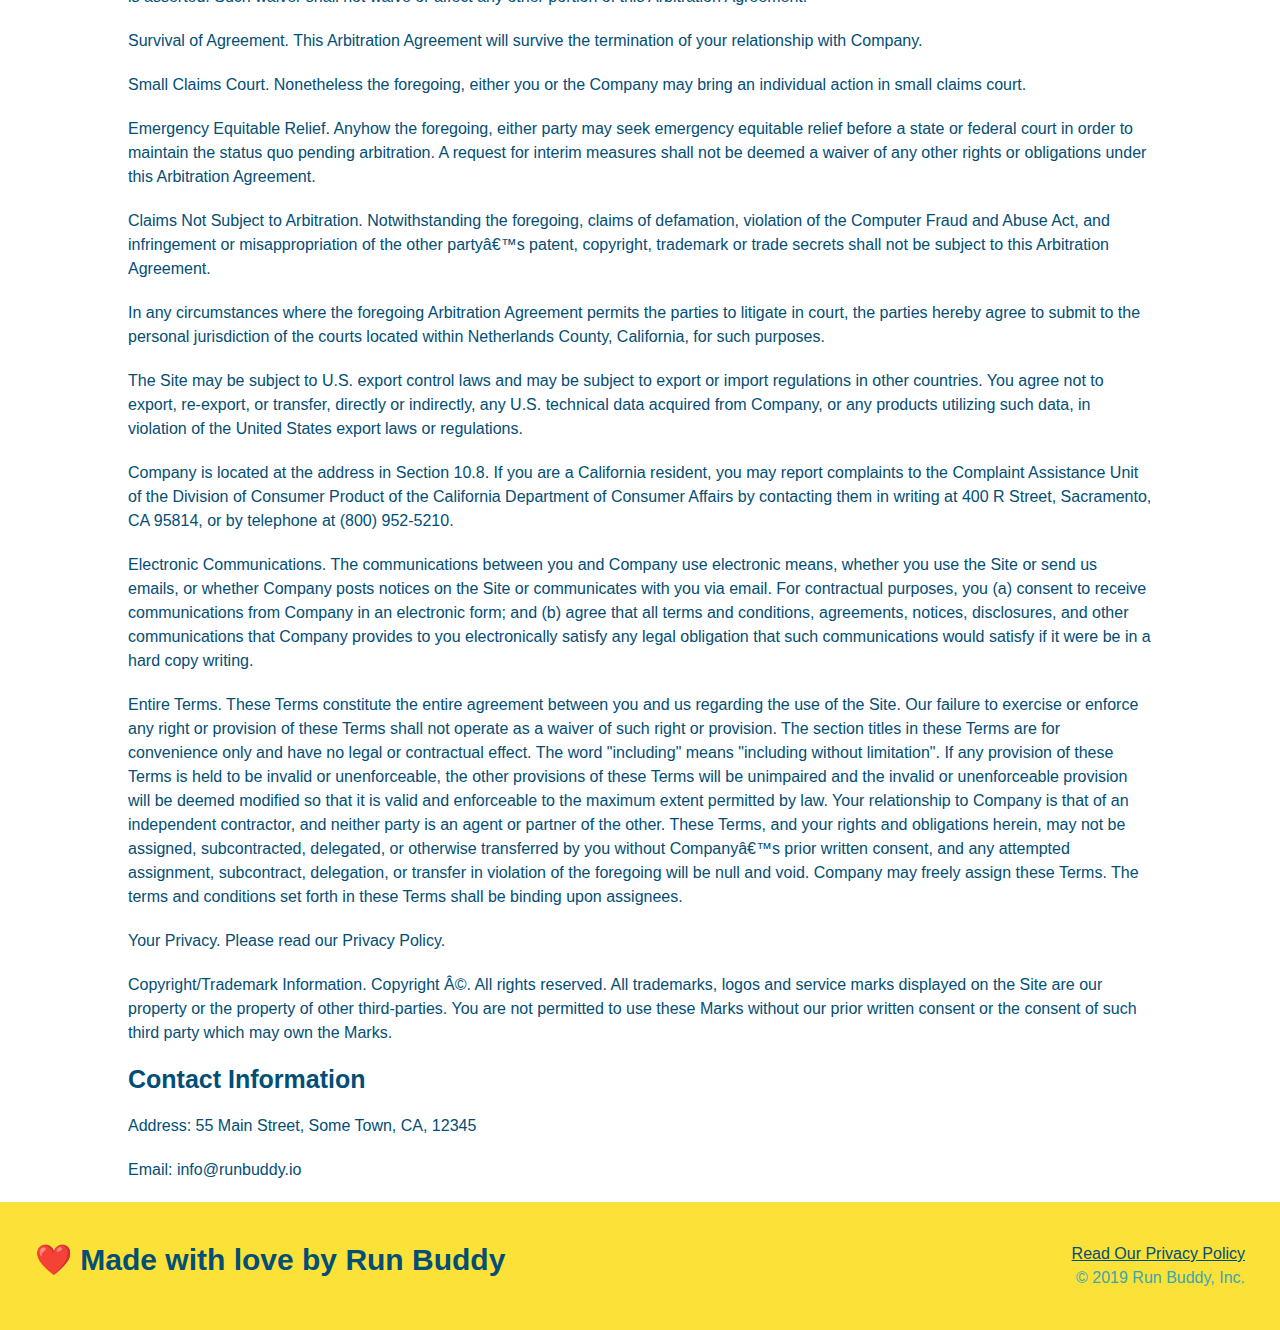
==== commit be808ef6: "added media queries" ====
--- a/privacy-policy.html
+++ b/privacy-policy.html
@@ -2,6 +2,7 @@
 <html lang="en">
   <head>
     <meta charset="UTF-8" />
+    <meta name="viewport" content="width=device-width, initial-scale=1.0" />
     <title>Privacy Policy - Run Buddy</title>
     <link rel="stylesheet" href="assets/css/style.css" />
     <link rel="stylesheet" href="assets/css/privacy-style.css" />
--- a/assets/css/style.css
+++ b/assets/css/style.css
@@ -12,6 +12,9 @@
 header {
     padding: 20px 35px;
     background-color: #39a6b2;
+    display: flex;
+    justify-content: space-between;
+    flex-wrap: wrap;
 }
 
 header h1 {
@@ -19,7 +22,6 @@
     font-size: 36px;
     color: #fce138;
     margin: 0;
-    display: inline;
 }
 
 header a {
@@ -28,35 +30,39 @@
 }
 
 header nav {
-    float: right;
     margin: 7px 0;
 }
 
-header nav ul li {
-    display: inline;
+header nav ul {
+    display: flex;
+    flex-wrap: wrap;
+    justify-content: space-between;
+    align-items: center;
+    list-style: none;
 }
 
 header nav ul li a {
-    margin: 0 30px;
+    padding: 10px 15px;
     font-weight: lighter;
-    font-size: 22px;
+    font-size: 1.55vw;
 }
 
 footer {
     background: #fce138;
     width: 100%;
     padding: 40px 35px;
+    display: flex;
+    justify-content: space-between;
+    flex-wrap: wrap;
 }
 
 footer h2 {
-    display: inline;
     color: #024e76;
     font-size: 30px;
     margin: 0;
 }
 
-footer div {
-    float: right;
+footer div { 
     line-height: 1.5;
     text-align: right;
 }
@@ -71,21 +77,21 @@
 
 .hero {
     background-image: url("../images/hero-bg.jpg");
-    height: 600px;
     background-size: cover;
     background-position: center;
-    position: relative;
+    display: flex;
+    justify-content: center;
+    flex-wrap: wrap;
+    align-items: flex-start;
 }
 
 .hero-form{
     background-color: #fce138;
     padding: 20px;
-    width: 500px;
     color: #024e76;
     border: solid 3px #024e76;
-    position: absolute;
-    bottom: 120px;
-    right: 140px;
+    width: 40%;
+    margin: 3.5%;
 }
 
 .hero-form h3 {
@@ -94,7 +100,22 @@
 }
 
 hero-form p {
-    margin: 5px 0px 15px 0px;
+    margin: 5px 0 15px 0;
+}
+
+.hero-cta {
+    width: 35%;
+    text-align: right;
+    margin: 3.5%;
+    color: #fff;
+    font-size: 18px;
+    line-height: 1.2;
+}
+
+.hero-cta h2 {
+    font-style: italic;
+    font-size: 55px;
+    color: #fce138;
 }
 
 .form-input {
@@ -117,10 +138,6 @@
     border: none;
     padding: 10px 20px;
     font-size: 16px;
-}
-
-.intro {
-    text-align: center;
 }
 
 .intro p {
@@ -129,20 +146,21 @@
     width: 80%;
     font-size: 20px;
     margin: 0 auto;
+    text-align: center;
 }
 
 .steps {
+    background: #fce138;
+}
+
+.section-title {
+    font-size: 48px;
+    color: #024e76;
+    border-bottom: 3px solid;
+    padding-bottom: 20px;
     text-align: center;
-    background: #fce138;
-}
-
-.section-title {
-    font-size: 55px;
-    color: #024e76;
-    margin-bottom: 35px;
-    padding: 0 100px 20px 100px;
-    display: inline-block;
-    border-bottom: 3px solid;
+    margin: 0 auto 35px auto;
+    width: 50%;
 }
 
 .primary-border {
@@ -153,79 +171,120 @@
     border-color: #39a6b2;
 }
 
-.steps div {
-    margin-bottom: 80px;
-}
-
-.steps img {
-    width: 15%;
-    margin: 10px 0;
-}
-
-.steps h3 {
+.step h3 {
     color: #024e76;
     font-size: 46px;
-    margin-top: 10px;
-}
-
-.steps p {
+    flex: 1 30%;
+}
+
+.steps-text p {
     color: #39a6b2;
-    font-size: 23px;
-}
-
-.steps span {
-    font-size: 38px;
+    font-size: 18px;
+}
+
+.steps-text h4 {
+    font-size: 26px;
+    line-height: 1.5;
+    color: #024e76;
+}
+
+.step {
+    margin: 50px auto;
+    padding-bottom: 50px;
+    width: 80%;
+    border-bottom: 1px solid #39a6b2;
+    display: flex;
+    flex-wrap: wrap;
+    align-items: center;
+    justify-content: space-between;
+}
+
+.step-text p {
+    font-size: 18px;
+}
+
+.step-text h4 {
+    font-size: 26px;
+    line-height: 1.5;
+    color: #024e76;
+}
+
+.step-info {
+    flex: 2 70%;
+    display: flex;
+    flex-wrap: wrap;
+    align-items: center;
+}
+
+.step-img {
+    flex: 1 12%;
+    margin-right: 20px;
+}
+
+.step-text {
+    flex: 12;
+}
+
+.step-img img {
+    max-width: 100%;
 }
 
 .trainers {
-    text-align: center;
+    width: 100%;
+    margin: 0 auto;
+    display: flex;
+    flex-wrap: wrap;
+    justify-content: space-around;
 }
 
 .trainer {
-    width: 900px;
-    margin: 0 auto 30px auto;
+    margin: 20px;
     background: #024e76;
     color: #fce138;
-    overflow: auto;
+    flex: 1;
 }
 
 .trainer img {
-    width: 35%;
-    float: left;
+    width: 100%;
 }
 
 .trainer-bio {
-    padding: 35px;
-    float: left;
-    width: 65%;
+    padding: 25px;
+    line-height: 1.3;
+}
+
+.contact-form {
+    text-align: left;
 }
 
 .text-left {
     text-align: left;
-}
+  }
 
 .text-right{
     text-align: right;
 }
 
+.flex-row {
+    display: flex;
+}
+
 .trainer-bio h3 {
-    font-size: 32px;
-    margin-bottom: 8px;
-}
+    font-size: 28px;
+}
+
 .trainer-bio h4 {
     font-weight: lighter;
-    font-size: 26px;
-    margin-bottom: 25px;
+    font-size: 22px;
+    margin-bottom: 15px;
 }
 
 .trainer-bio p {
     font-size: 17px;
-    line-height: 1.3
 }
 
 .contact {
     background-color: #024e76;
-    text-align: center;
 }
 
 .contact h2 {
@@ -233,16 +292,10 @@
 }
 
 .contact-info iframe {
-    width: 400px;
     height: 400px;
 }
 
 .contact-info div {
-    width: 410px;
-    display: inline-block;
-    vertical-align: top;
-    text-align: left;
-    margin: 30px 0 0 60px;
     color: white;
 }
 
@@ -254,10 +307,57 @@
 .contact-info p, .contact-info address {
     margin: 20px 0;
     line-height: 1.5;
-    font-size: 20px;
+    font-size: 16px;
     font-style: normal;
 }
 
 .contact-info a {
     color: #fce138;
-}+}
+
+.contact-info {
+    display: flex;
+    justify-content: space-between;
+    flex-wrap: wrap;
+}
+
+.contact-info > * {
+    flex: 1;
+    margin: 15px;
+}
+
+.contact-form input, .contact-form textarea {
+    border: 1px solid #024e76;
+    display: block;
+    padding: 7px 15px;
+    font-size: 16px;
+    color: #024e76;
+    width: 100%;
+    margin-bottom: 15px;
+    margin-top: 5px;
+}
+
+.contact-form button {
+    width: 100%;
+    border: none;
+    background: #fce138;
+    color: #024e76;
+    text-align: center;
+    padding: 15px 0;
+    font-size: 16px;
+}
+
+/* MEDIA QUERY FOR SMALLER DESKTOP SCREENS AND SMALLER */
+@media screen and (max-width: 980px) {
+  
+  }
+  
+  /* MEDIA QUERY FOR TABLETS AND SMALLER */
+  @media screen and (max-width: 768px) {
+   
+  }
+  
+  /* MEDIA QUERY FOR MOBILE PHONES AND SMALLER */
+  @media screen and (max-width: 575px) {
+    
+  }